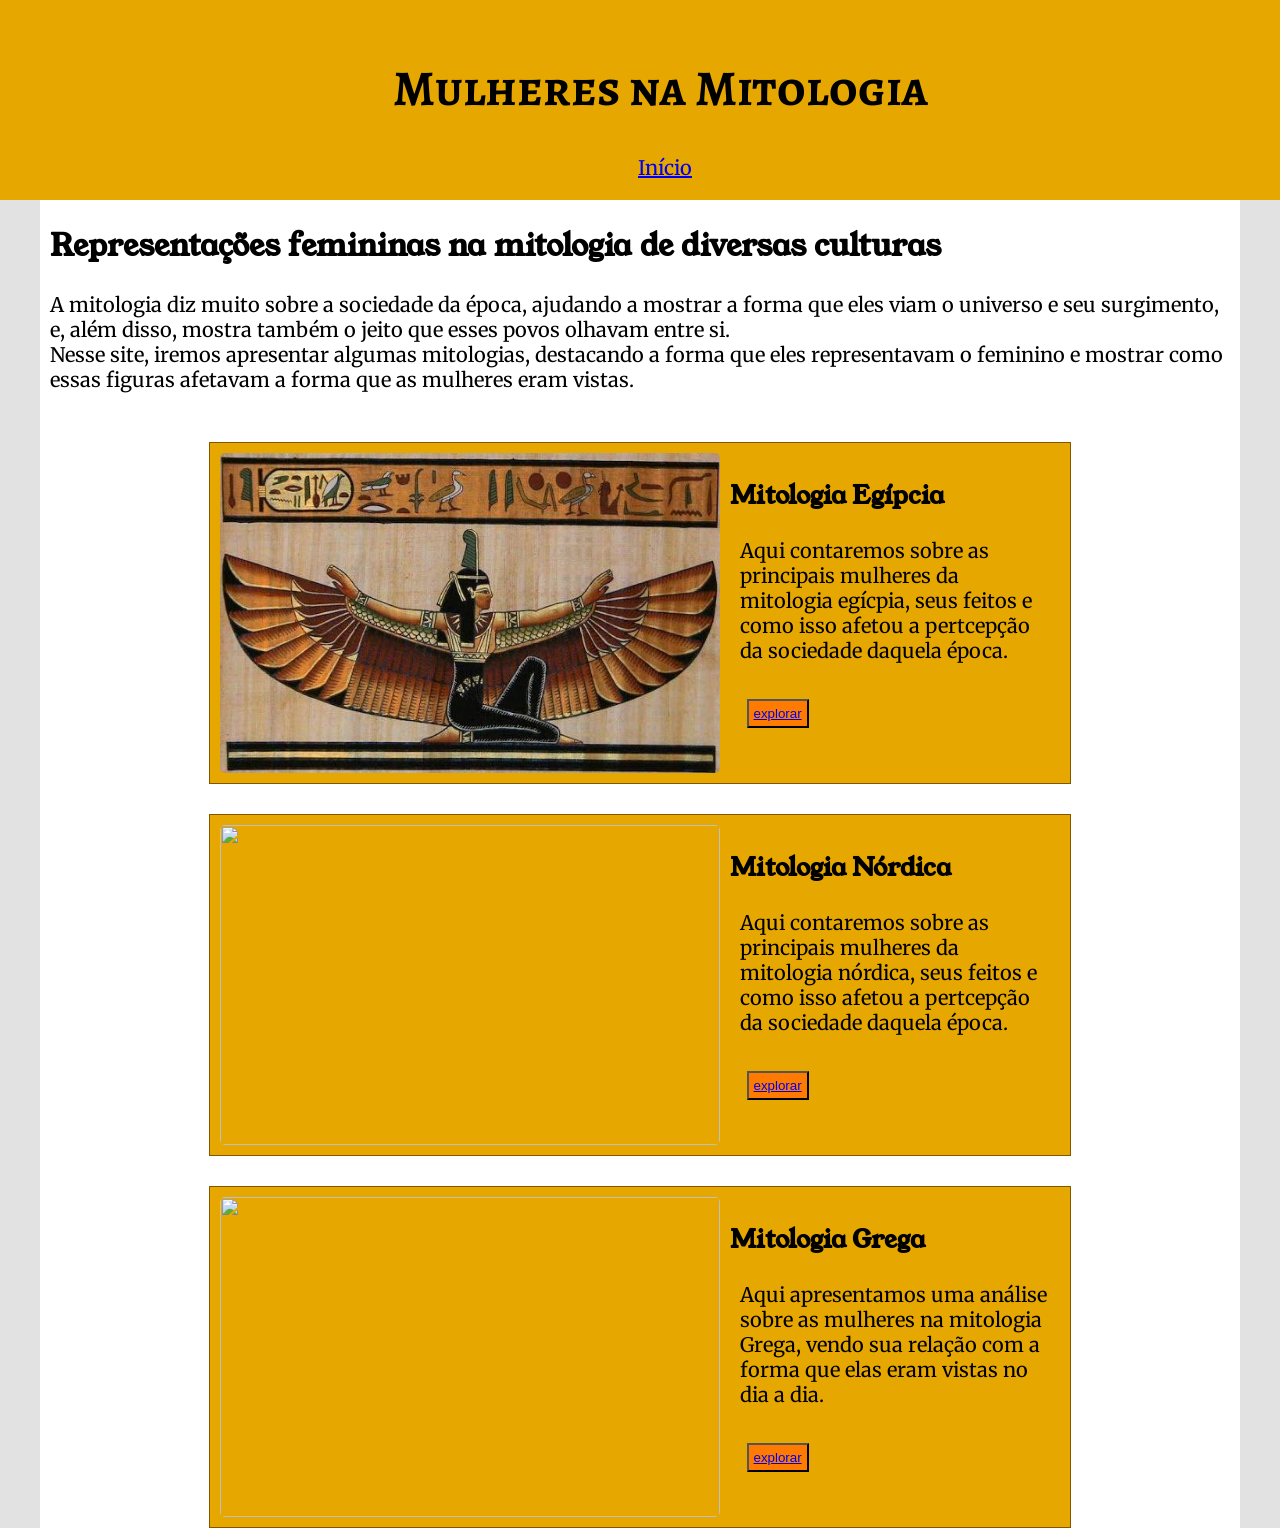
==== index.html @ 595b8f91 "Add files via upload" ====
<!DOCTYPE html>
<html lang="pt-br">

<head>
    <meta charset="UTF-8">
    <meta name="viewport" content="width=device-width, initial-scale=1.0">
    <title>Mulheres na Mitologia</title>
    <link rel="stylesheet" href="css/style.css">
</head>

<body>
    <header>
        <h1>Mulheres na Mitologia</h1>
        <nav>
         <a href="index.html">Início</a>
        </nav>
    </header>
    
    <main>
        <h2>Representações femininas na mitologia de diversas culturas</h2>

        <section>
            <p>
                A mitologia diz muito sobre a sociedade da época, ajudando a mostrar a forma que eles viam o universo e
                seu surgimento, e, além disso, mostra também o jeito que esses povos olhavam entre si.<br>
                Nesse site, iremos apresentar algumas mitologias, destacando a forma que eles representavam o feminino e
                mostrar como essas figuras afetavam a forma que as mulheres eram vistas.
            </p>
        </section>
        <section class="guia">
            <article class="card">

                <img src="img/images.jpg" alt="Maat">
                <div>
                    <h3>Mitologia Egípcia</h3>
                    <p>
                        Aqui contaremos sobre as principais mulheres da mitologia egícpia, seus feitos e como isso
                        afetou a pertcepção da sociedade daquela época.
                    </p>
                    <button><a href="egito.html">explorar</a></button>
                </div>

            </article>

            <article class="card">

                <img src="" alt="">
                <div>
                    <h3>Mitologia Nórdica</h3>
                    <p>
                        Aqui contaremos sobre as principais mulheres da mitologia nórdica, seus feitos e como isso
                        afetou a pertcepção da sociedade daquela época.
                    </p>
                    <button><a href="nordico.html">explorar</a></button>
                </div>

            </article>

            <article class="card">

                <img src="" alt="">
                <div>
                    <h3>Mitologia Grega</h3>
                    <p>
                        Aqui apresentamos uma análise sobre as mulheres na mitologia Grega, vendo sua relação com a
                        forma que elas eram vistas no dia a dia.
                    </p>
                    <button><a href="grecia.html">explorar</a></button>
                </div>

            </article>
        </section>
    </main>
</body>

</html>
---- css/style.css ----
/*Fontes*/
@import url('https://fonts.googleapis.com/css2?family=Alegreya+SC:ital,wght@0,400;0,500;0,700;0,800;0,900;1,400;1,500;1,700;1,800;1,900&display=swap');
@import url('https://fonts.googleapis.com/css2?family=Young+Serif&display=swap');
@import url('https://fonts.googleapis.com/css2?family=Merriweather:ital,opsz,wght@0,18..144,300..900;1,18..144,300..900&display=swap');

/* Interface computador */

body{
    margin: 0px;
    font-family: "Merriweather", sans-serif;
    font-size: 20px;
    background-color: rgb(226, 226, 226);
}

main{
    padding-top: 200px;
    margin-left: 40px;
    margin-right: 40px;
    background-color: white;
}

header{
    display: flex;
    flex-direction: column;
    align-items: center;
    background-color:rgb(230, 168, 0);
    padding: 20px;
    position: fixed;
    width: 100%;
}

nav{
    display: flex;
    background-color: rgb(230, 168, 0);
    padding-left: 10px;
}

h1{
    font-family: "Alegreya sc", sans-serif;
    font-size: 50px;
}

h2{
    font-family: "Young serif", sans-serif;
    margin-left: 10px;
}

h3{
    font-family: "Young serif", sans-serif;
    font-size: 25px;
}

p{
    margin-left: 10px;
    margin-right: 10px;
}

.guia{
    display: flex;
    flex-direction: column;
   align-items: center;
}

.card{
    background-color:rgb(230, 168, 0);
    display: flex;
    padding: 10px;
    margin-top: 30px;
    width: 70%;
    border: 1px groove rgb(133, 86, 0);
}

.card div{
    margin-left: 10px;
}

.card img{
    border: 1px;
    border-radius: 5px;
    width: 500px;
    height: 320px;
}

.card button{
    background-color: rgb(255, 123, 0);
    padding: 5px;
    size: 10px;
    margin-left: 5%;
    margin-top: 5%;
}

/*Grécia*/

.ginicio{
    background-color: rgb(230, 168, 0);
    border: 2px groove rgb(196, 117, 0);
    border-radius: 3px;
}

.gtxt{
    display: flex;
}

.gtxt figure img{
    border-radius: 10px;
}

/* Interface dispositivos pequenos */

@media(max-width: 1024px){
    
    body{
        font-size: 13px;
    }

    main{
        padding-top: 150px;
    }

    h1{
        font-size: 23px;
    }

    h3{
        font-size: 17px;
    }

    .card{
        flex-direction: column;
        width: 70%;
        align-items: center;
    }

    .card img{
        width: 90%;
        height: 70%;
    }

    /* Grécia */

    .gtxt{
        flex-direction: column;
    }

    .pandora{
        width: 100%;
        height: 75%;
    }

}
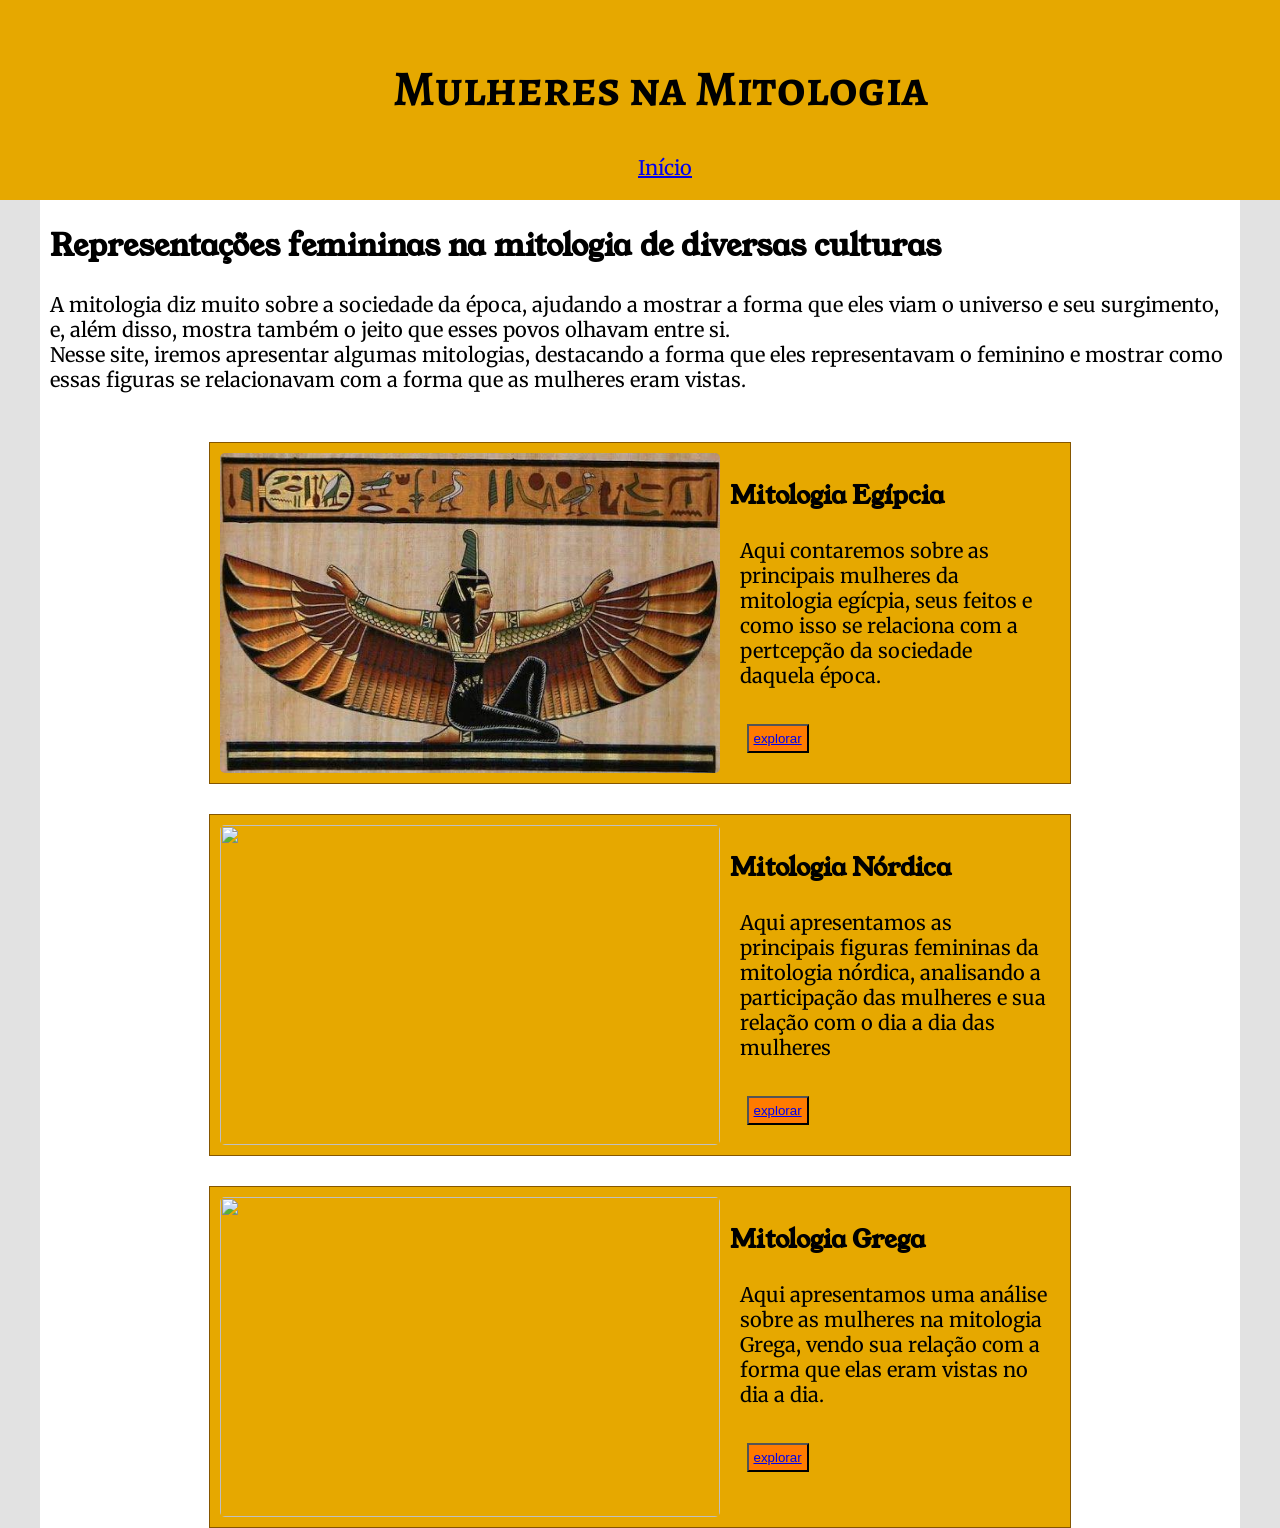
==== commit 1c90f909: "Add favicon and enhance content clarity Added a favicon link and improved text clarity." ====
--- a/index.html
+++ b/index.html
@@ -6,16 +6,17 @@
     <meta name="viewport" content="width=device-width, initial-scale=1.0">
     <title>Mulheres na Mitologia</title>
     <link rel="stylesheet" href="css/style.css">
+    <link rel="icon" href="img/icon.jpg">
 </head>
 
 <body>
     <header>
         <h1>Mulheres na Mitologia</h1>
         <nav>
-         <a href="index.html">Início</a>
+            <a href="index.html">Início</a>
         </nav>
     </header>
-    
+
     <main>
         <h2>Representações femininas na mitologia de diversas culturas</h2>
 
@@ -24,7 +25,7 @@
                 A mitologia diz muito sobre a sociedade da época, ajudando a mostrar a forma que eles viam o universo e
                 seu surgimento, e, além disso, mostra também o jeito que esses povos olhavam entre si.<br>
                 Nesse site, iremos apresentar algumas mitologias, destacando a forma que eles representavam o feminino e
-                mostrar como essas figuras afetavam a forma que as mulheres eram vistas.
+                mostrar como essas figuras se relacionavam com a forma que as mulheres eram vistas.
             </p>
         </section>
         <section class="guia">
@@ -35,7 +36,7 @@
                     <h3>Mitologia Egípcia</h3>
                     <p>
                         Aqui contaremos sobre as principais mulheres da mitologia egícpia, seus feitos e como isso
-                        afetou a pertcepção da sociedade daquela época.
+                        se relaciona com a pertcepção da sociedade daquela época.
                     </p>
                     <button><a href="egito.html">explorar</a></button>
                 </div>
@@ -48,8 +49,8 @@
                 <div>
                     <h3>Mitologia Nórdica</h3>
                     <p>
-                        Aqui contaremos sobre as principais mulheres da mitologia nórdica, seus feitos e como isso
-                        afetou a pertcepção da sociedade daquela época.
+                        Aqui apresentamos as principais figuras femininas da mitologia nórdica, analisando a
+                        participação das mulheres e sua relação com o dia a dia das mulheres
                     </p>
                     <button><a href="nordico.html">explorar</a></button>
                 </div>
@@ -73,4 +74,4 @@
     </main>
 </body>
 
-</html>+</html>
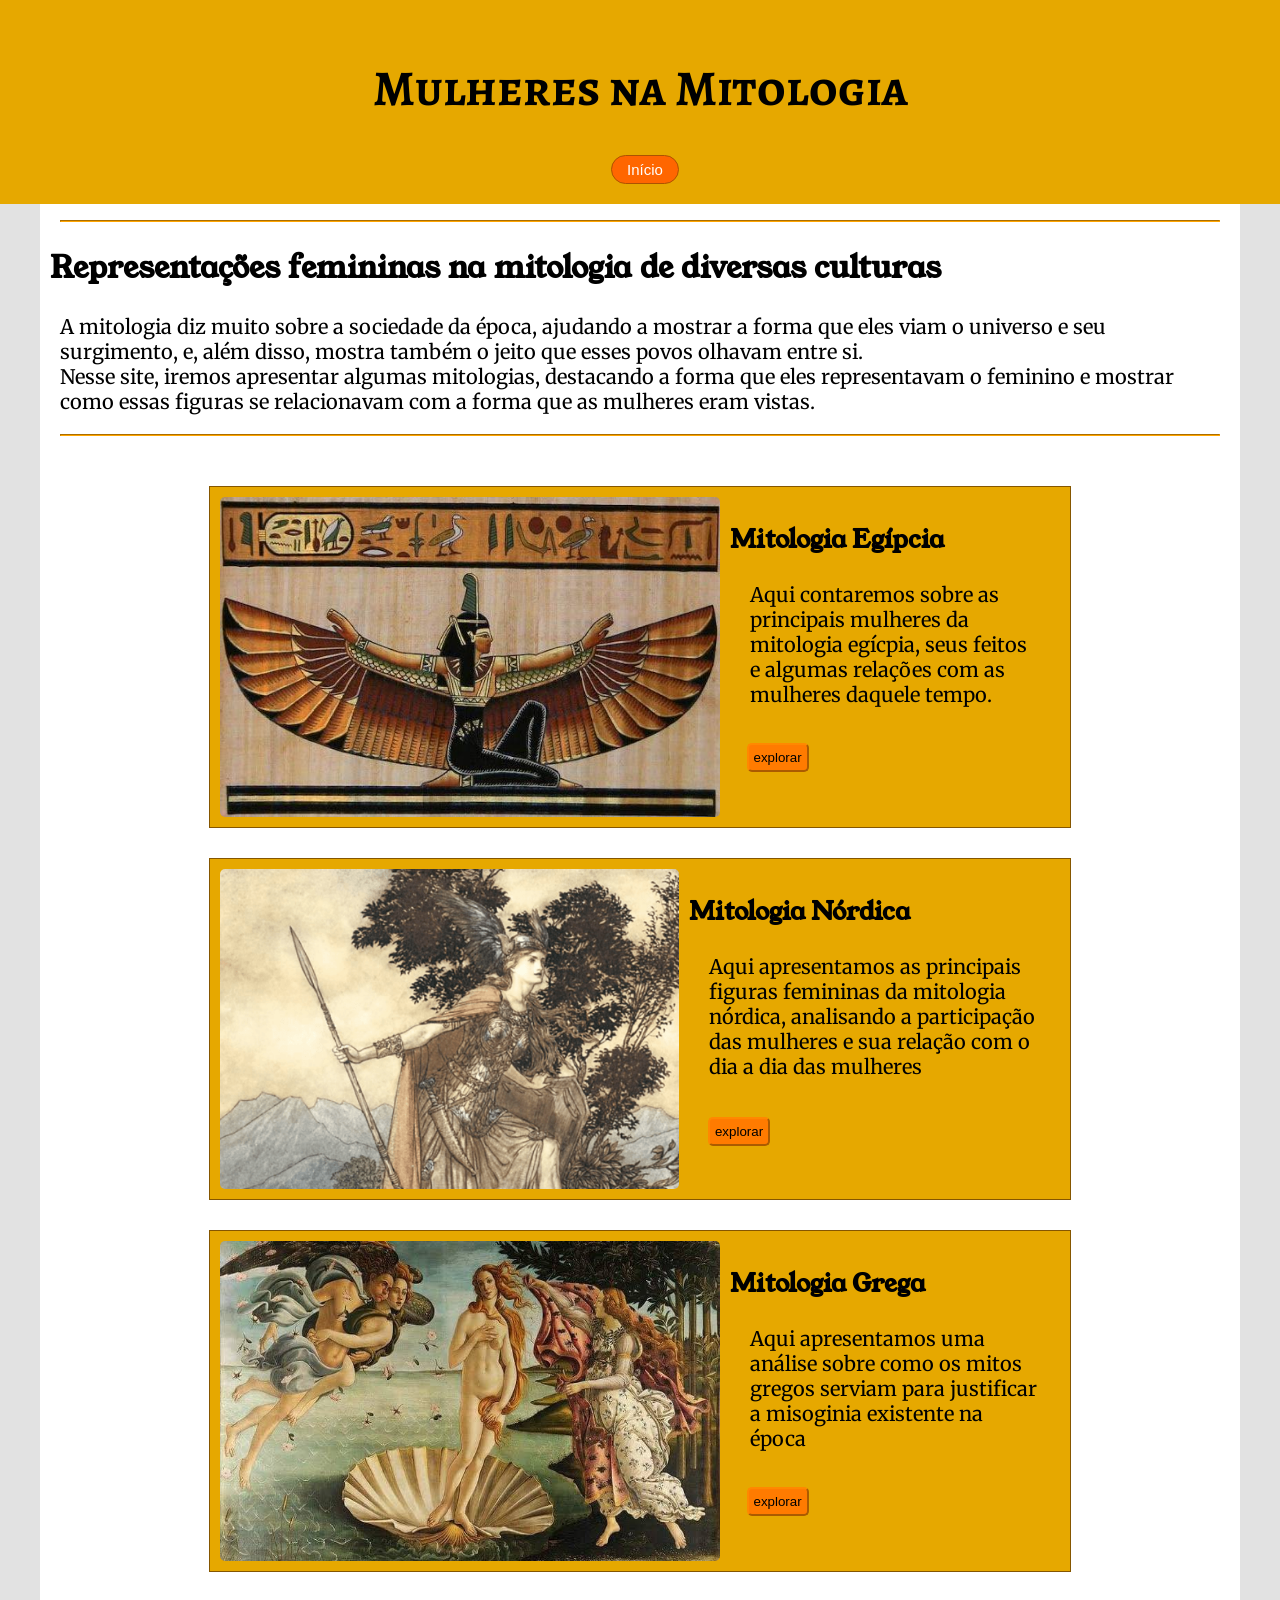
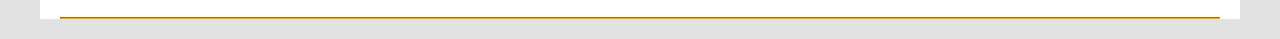
==== commit e419c3ef: "Revise index.html for content and layout improvements Updated content and structure of the index.htm" ====
--- a/index.html
+++ b/index.html
@@ -13,11 +13,14 @@
     <header>
         <h1>Mulheres na Mitologia</h1>
         <nav>
-            <a href="index.html">Início</a>
+            <button><a href="index.html">Início</a></button>
         </nav>
     </header>
 
     <main>
+
+        <hr>
+
         <h2>Representações femininas na mitologia de diversas culturas</h2>
 
         <section>
@@ -28,15 +31,18 @@
                 mostrar como essas figuras se relacionavam com a forma que as mulheres eram vistas.
             </p>
         </section>
+
+        <hr>
+
         <section class="guia">
             <article class="card">
 
-                <img src="img/images.jpg" alt="Maat">
+                <img src="img/images.jpg" alt="Ma'at, deusa egípcia da justiça">
                 <div>
                     <h3>Mitologia Egípcia</h3>
                     <p>
-                        Aqui contaremos sobre as principais mulheres da mitologia egícpia, seus feitos e como isso
-                        se relaciona com a pertcepção da sociedade daquela época.
+                        Aqui contaremos sobre as principais mulheres da mitologia egícpia, seus feitos e algumas
+                        relações com as mulheres daquele tempo.
                     </p>
                     <button><a href="egito.html">explorar</a></button>
                 </div>
@@ -45,7 +51,7 @@
 
             <article class="card">
 
-                <img src="" alt="">
+                <img src="img/brunilda.png" alt="Brunhild">
                 <div>
                     <h3>Mitologia Nórdica</h3>
                     <p>
@@ -59,18 +65,22 @@
 
             <article class="card">
 
-                <img src="" alt="">
+                <img src="img/afrodite.jpg" alt="Afrodite, deusa grega do amor">
                 <div>
                     <h3>Mitologia Grega</h3>
                     <p>
-                        Aqui apresentamos uma análise sobre as mulheres na mitologia Grega, vendo sua relação com a
-                        forma que elas eram vistas no dia a dia.
+                        Aqui apresentamos uma análise sobre como os mitos gregos serviam para justificar a misoginia
+                        existente na época
                     </p>
                     <button><a href="grecia.html">explorar</a></button>
                 </div>
 
             </article>
         </section>
+
+        <br>
+        <hr>
+
     </main>
 </body>
 
--- a/css/style.css
+++ b/css/style.css
@@ -24,8 +24,12 @@
     flex-direction: column;
     align-items: center;
     background-color:rgb(230, 168, 0);
-    padding: 20px;
+    padding-top: 20px;
+    padding-bottom: 20px;
     position: fixed;
+    top: 0;
+    left: 0;
+    right: 0;
     width: 100%;
 }
 
@@ -33,6 +37,21 @@
     display: flex;
     background-color: rgb(230, 168, 0);
     padding-left: 10px;
+}
+
+nav button{
+    font-size: 15px;
+    padding: 5px;
+    padding-left: 15px;
+    padding-right: 15px;
+    border-radius: 15px;
+    background-color: rgb(255, 102, 0);
+    border: 1px groove rgb(172, 83, 0);
+}
+
+nav button a{
+    text-decoration: none;
+    color: rgb(255, 255, 255);
 }
 
 h1{
@@ -51,8 +70,13 @@
 }
 
 p{
-    margin-left: 10px;
-    margin-right: 10px;
+    margin-left: 20px;
+    margin-right: 20px;
+}
+
+hr{
+    border-color: orange;
+    margin: 20px;
 }
 
 .guia{
@@ -87,6 +111,30 @@
     size: 10px;
     margin-left: 5%;
     margin-top: 5%;
+    border-color: rgb(255, 136, 0);
+    border-radius: 5px;
+}
+
+.card button a{
+    color: rgb(0, 0, 0);
+    text-decoration: none;
+}
+
+.txt{
+    display: flex;
+}
+
+.txt figure{
+    width: 50%;
+    height: auto;
+    min-width: 200px;
+}
+
+.txt figure img{
+    border-radius: 10px;
+    width: 100%;
+    max-width: 600px;
+    height: auto;
 }
 
 /*Grécia*/
@@ -136,6 +184,11 @@
         height: 70%;
     }
 
+    .txt{
+        flex-direction: column;
+        align-items: center;
+    }
+
     /* Grécia */
 
     .gtxt{
@@ -147,4 +200,4 @@
         height: 75%;
     }
 
-}+}
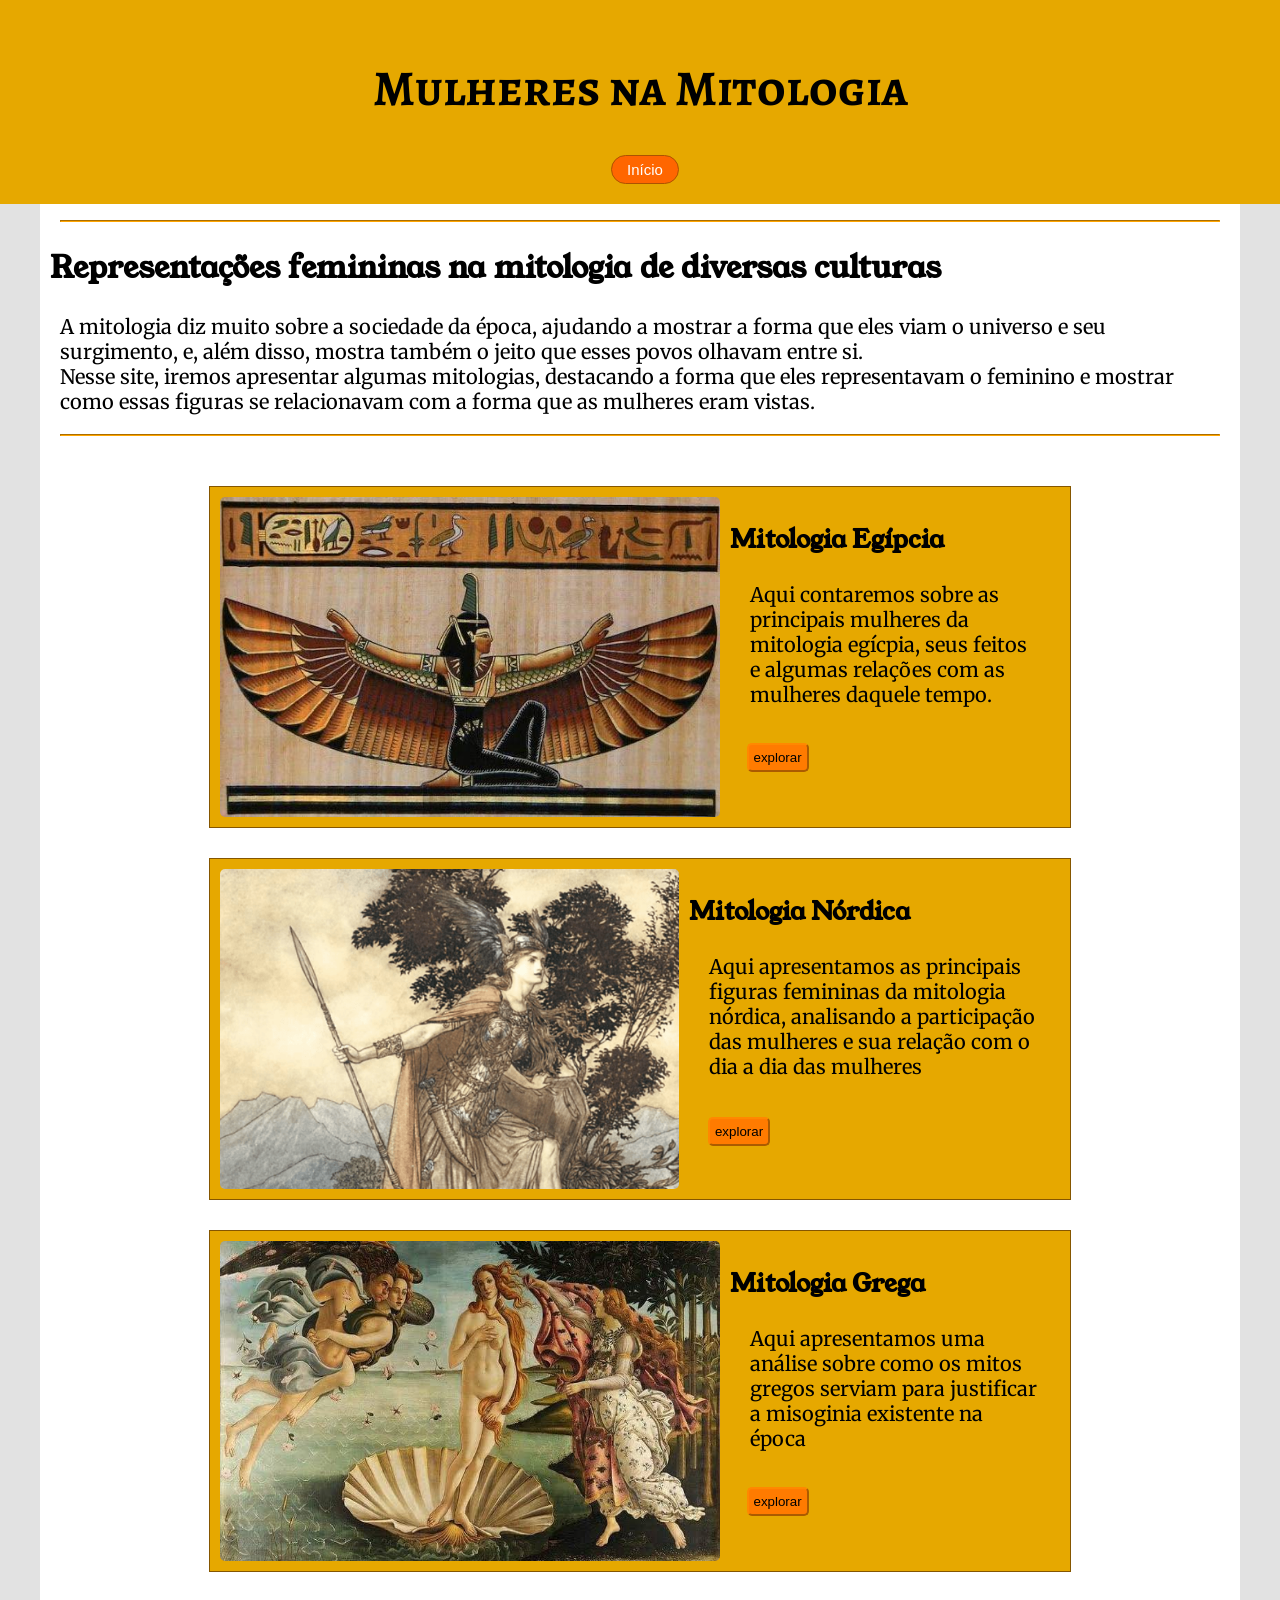
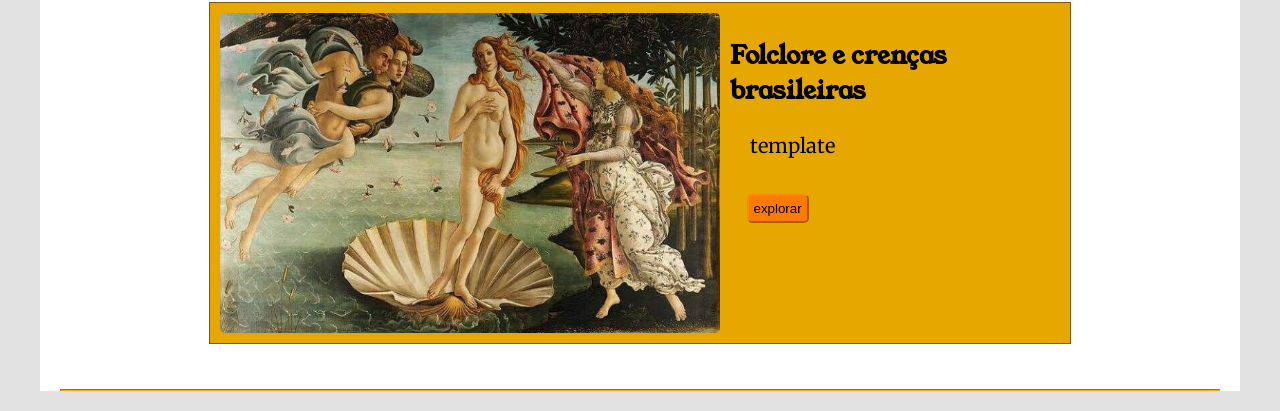
==== commit c028374b: "Atualizar o index.html" ====
--- a/index.html
+++ b/index.html
@@ -75,6 +75,19 @@
                     <button><a href="grecia.html">explorar</a></button>
                 </div>
 
+            </article>
+
+<article class="card">
+
+                <img src="img/afrodite.jpg" alt="Afrodite, deusa grega do amor">
+                <div>
+                    <h3>Folclore e crenças brasileiras</h3>
+                    <p>
+                      template
+                    </p>
+                    <button><a href="brasil.html">explorar</a></button>
+                </div>
+
             </article>
         </section>
 
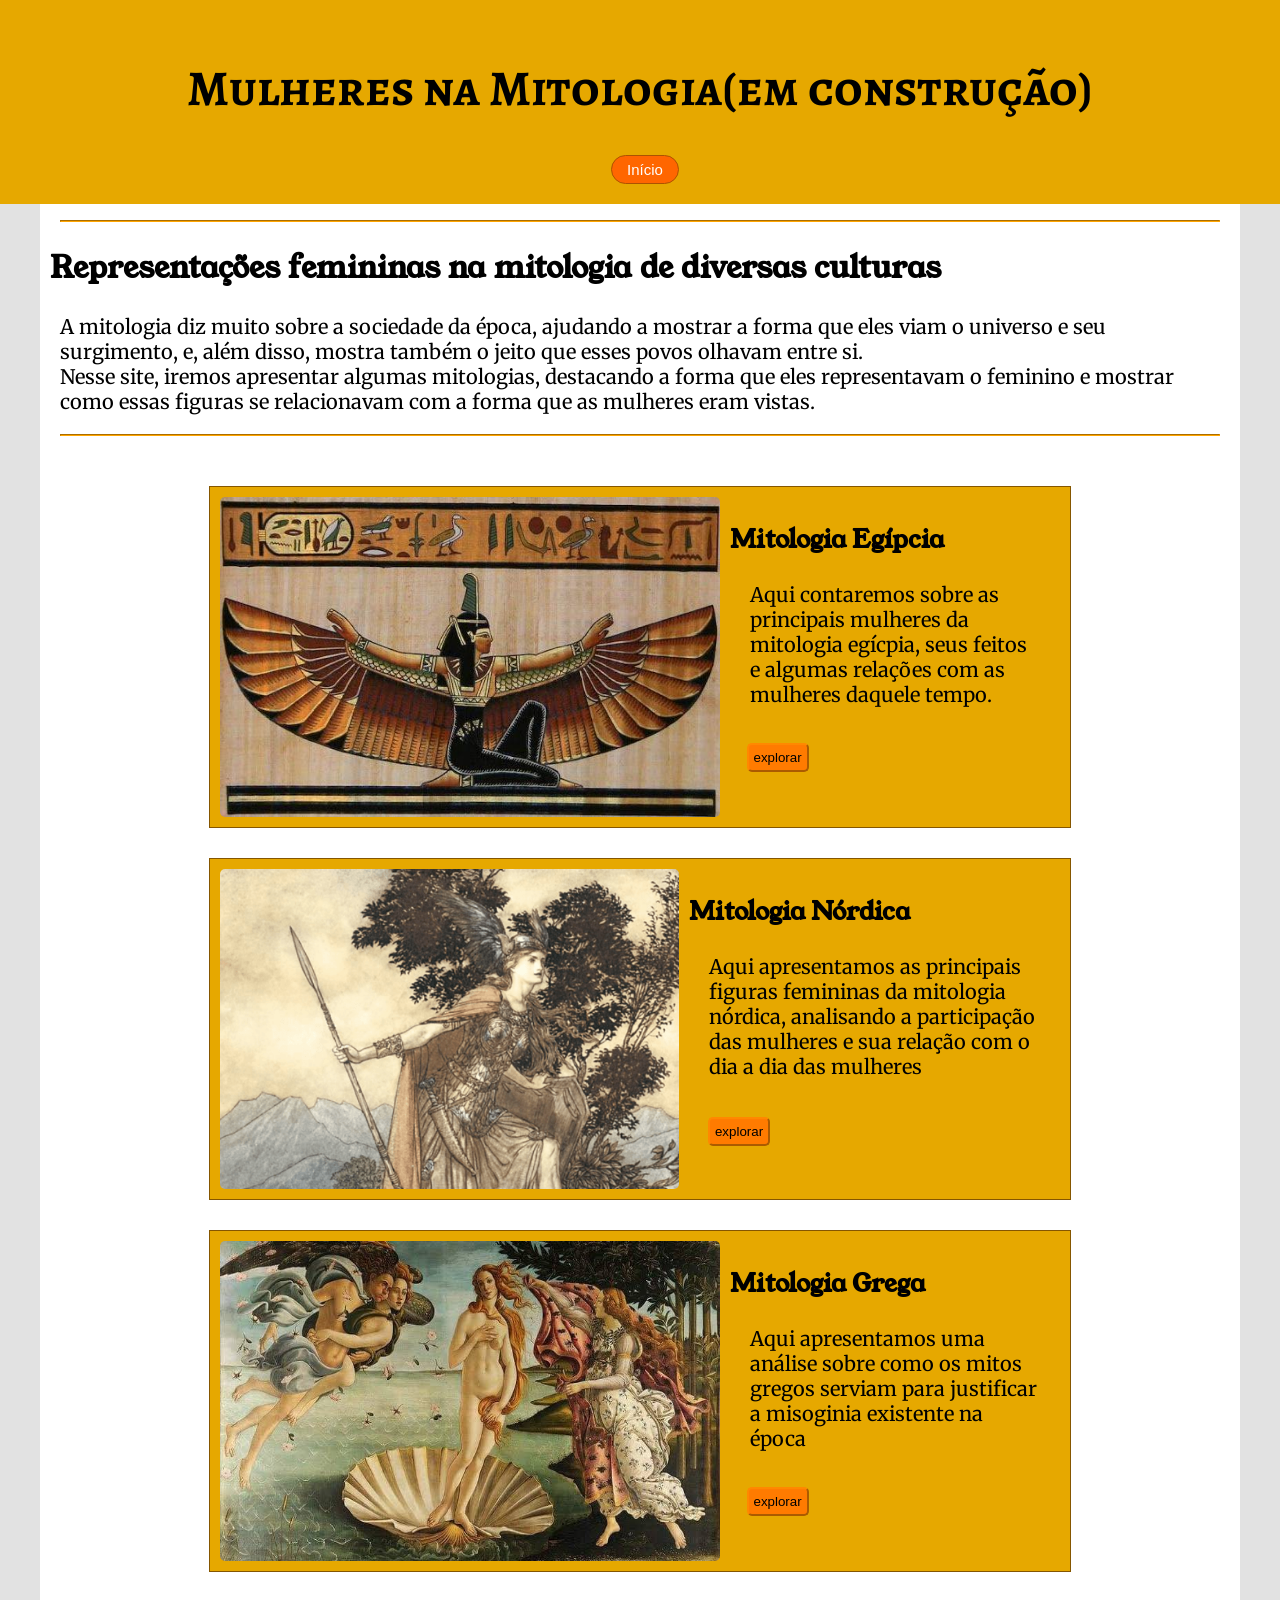
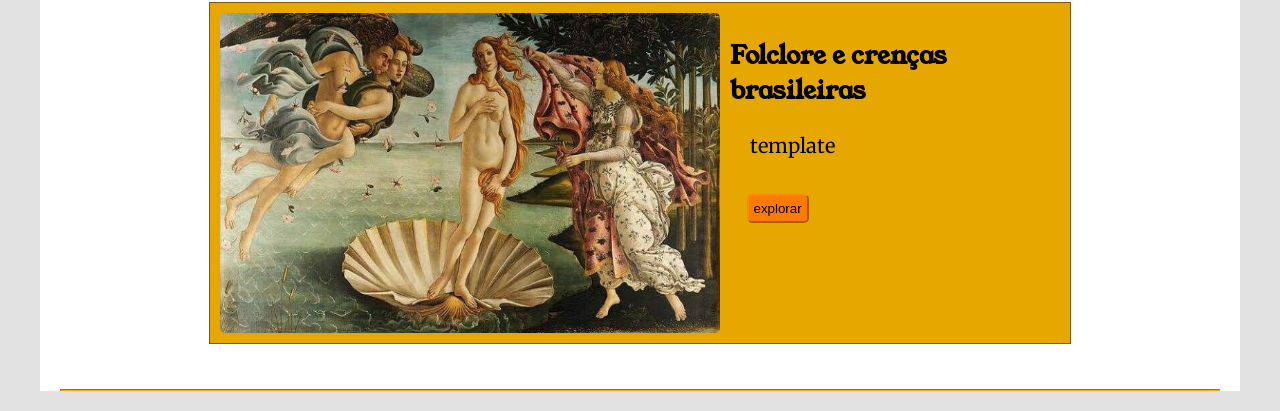
==== commit cf9bea36: "Atualizar o index.html" ====
--- a/index.html
+++ b/index.html
@@ -11,7 +11,7 @@
 
 <body>
     <header>
-        <h1>Mulheres na Mitologia</h1>
+        <h1>Mulheres na Mitologia(em construção)</h1>
         <nav>
             <button><a href="index.html">Início</a></button>
         </nav>
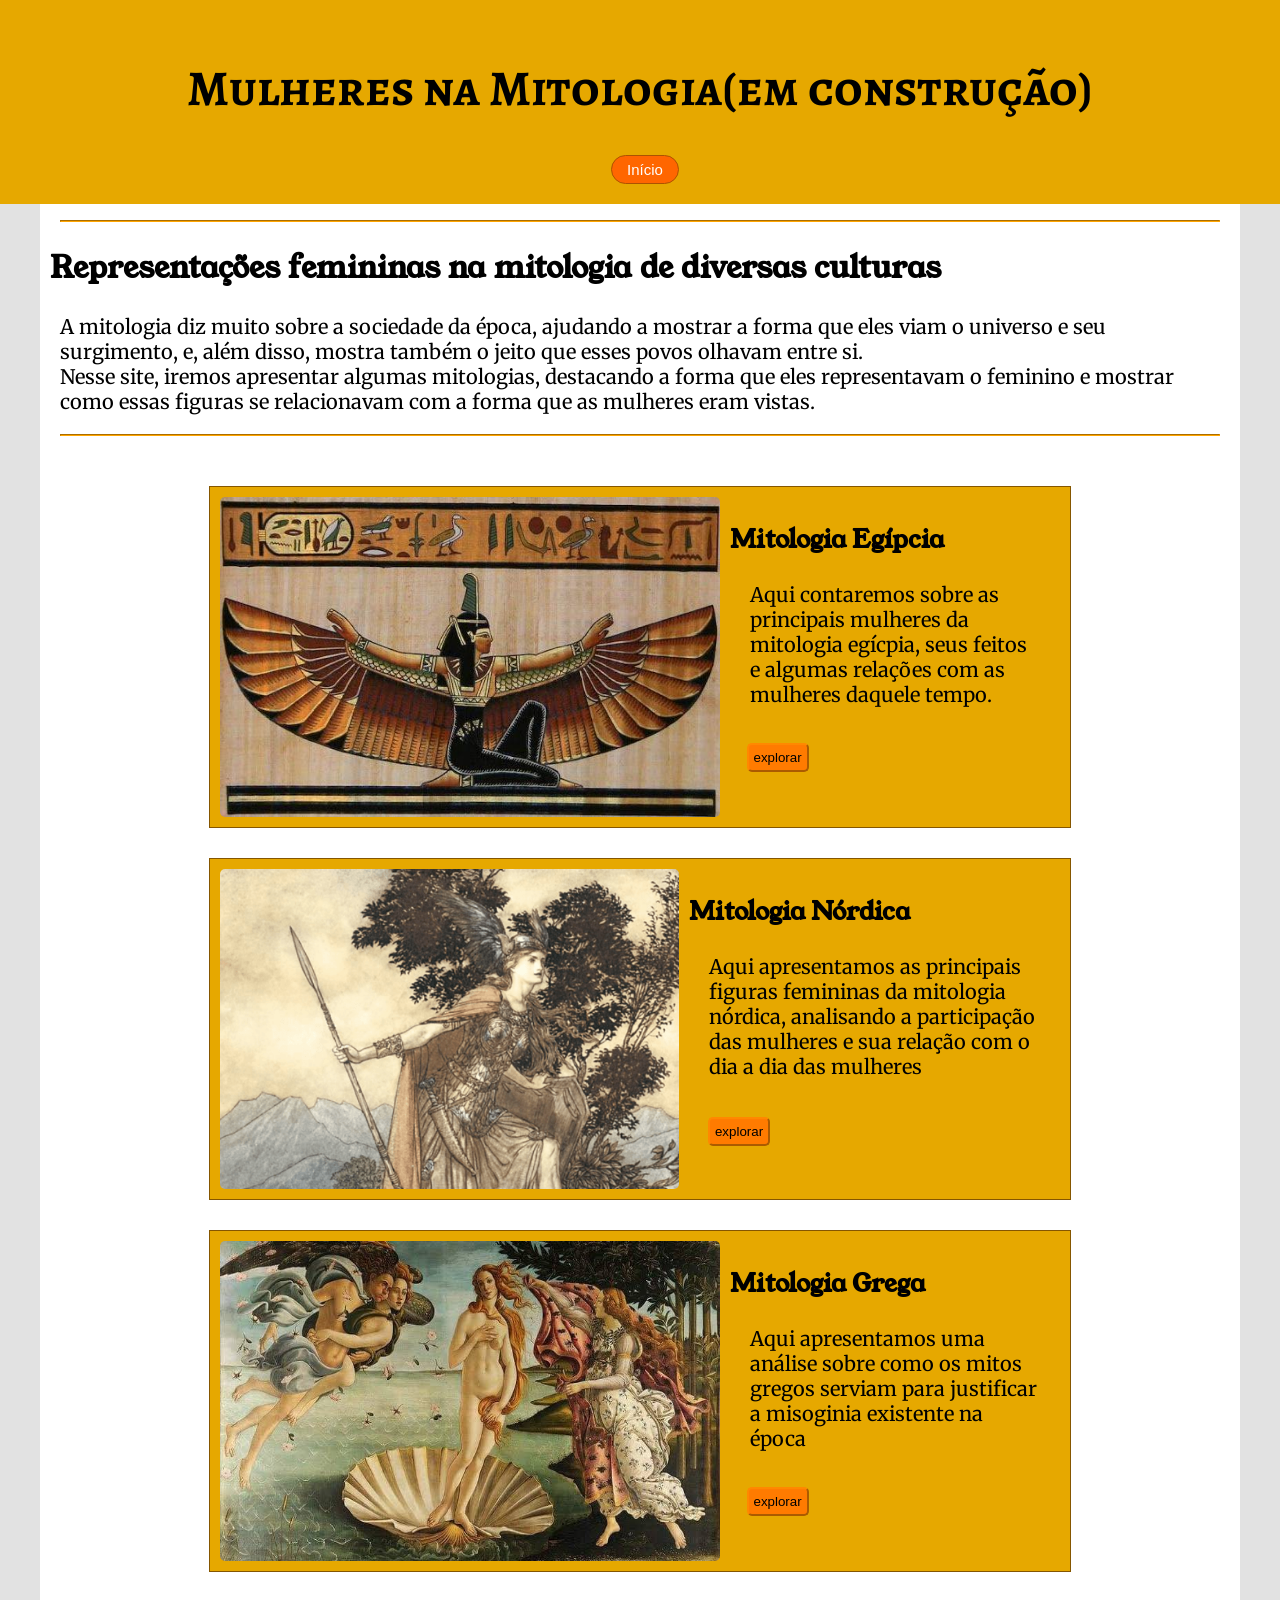
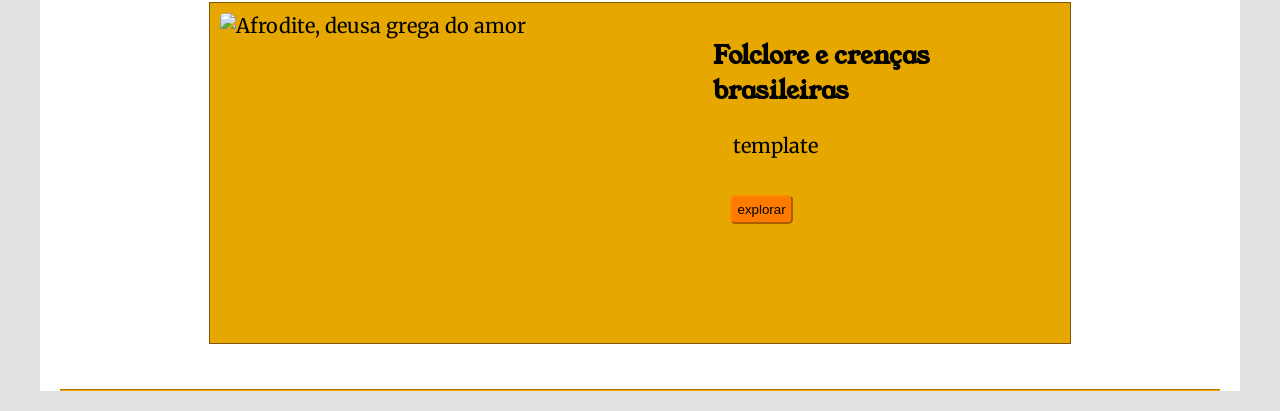
==== commit d396942a: "Atualizar o index.html" ====
--- a/index.html
+++ b/index.html
@@ -79,7 +79,7 @@
 
 <article class="card">
 
-                <img src="img/afrodite.jpg" alt="Afrodite, deusa grega do amor">
+                <img src="" alt="Afrodite, deusa grega do amor">
                 <div>
                     <h3>Folclore e crenças brasileiras</h3>
                     <p>
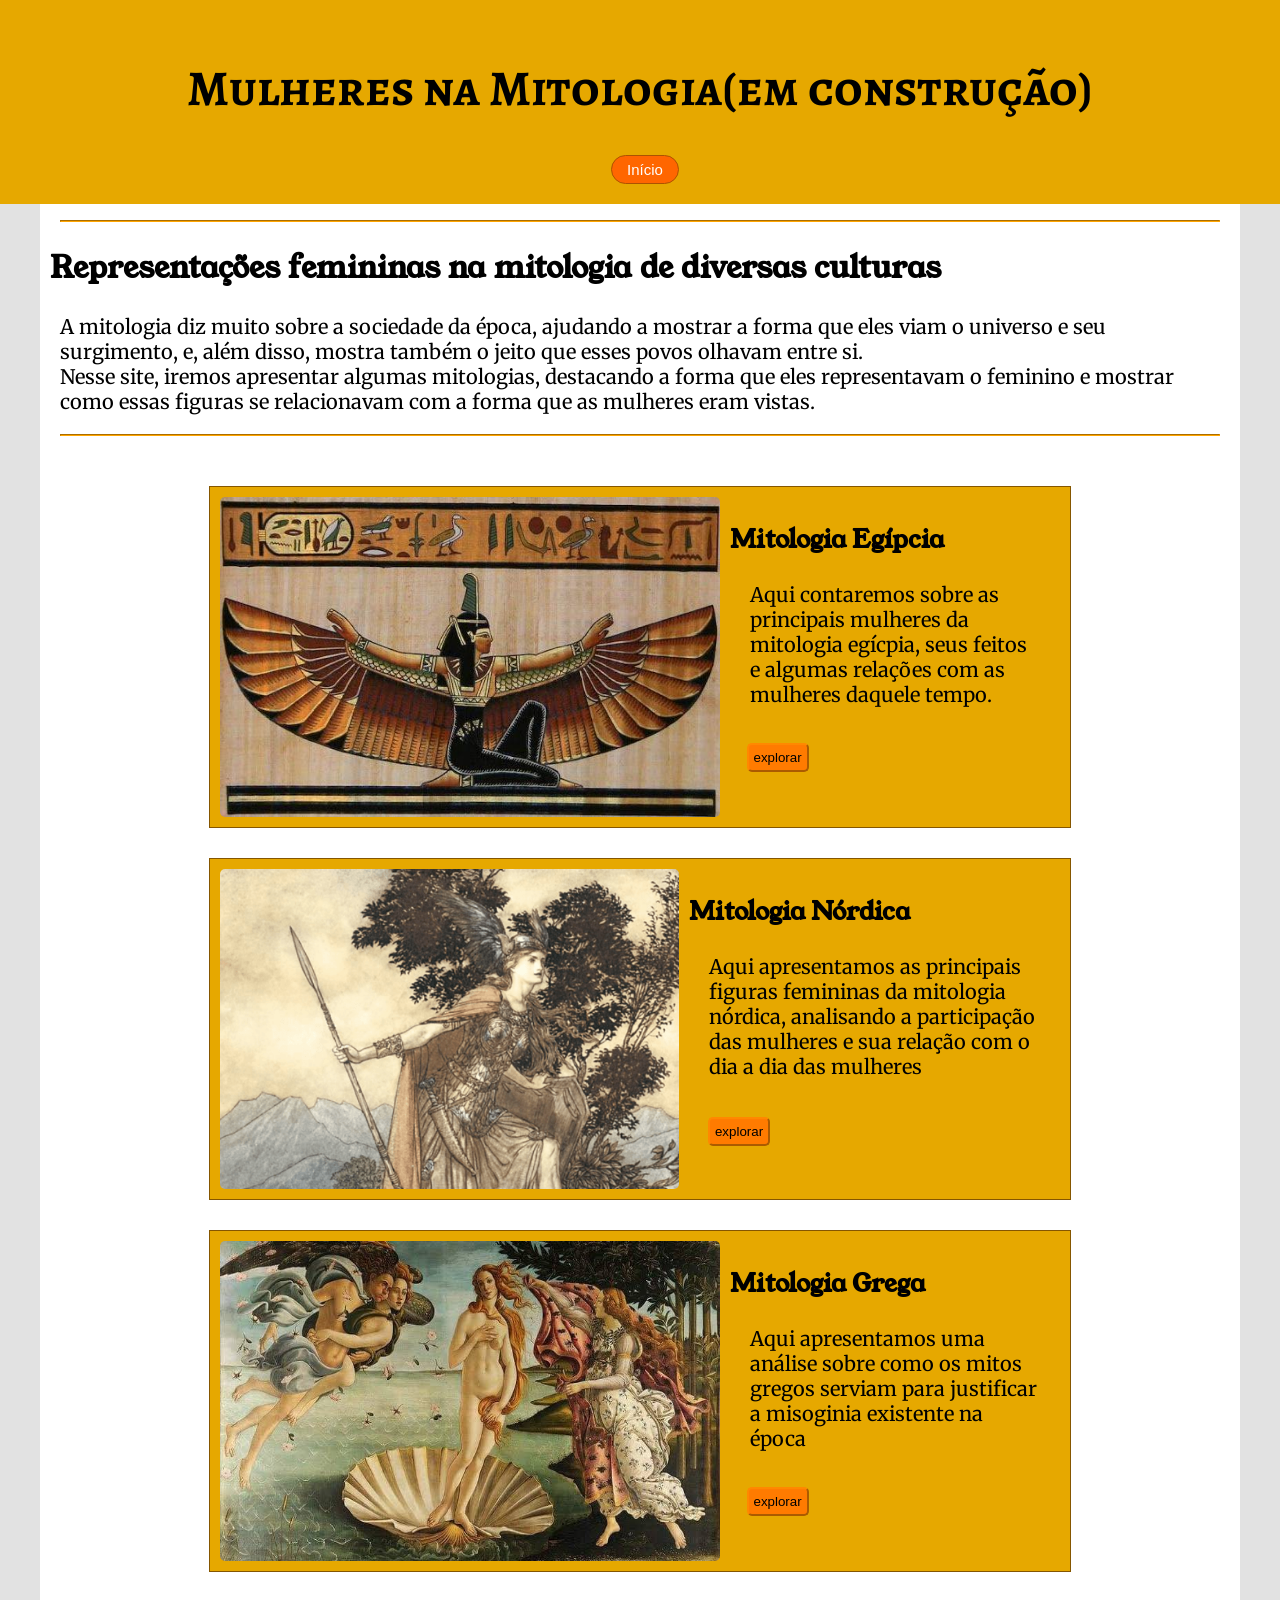
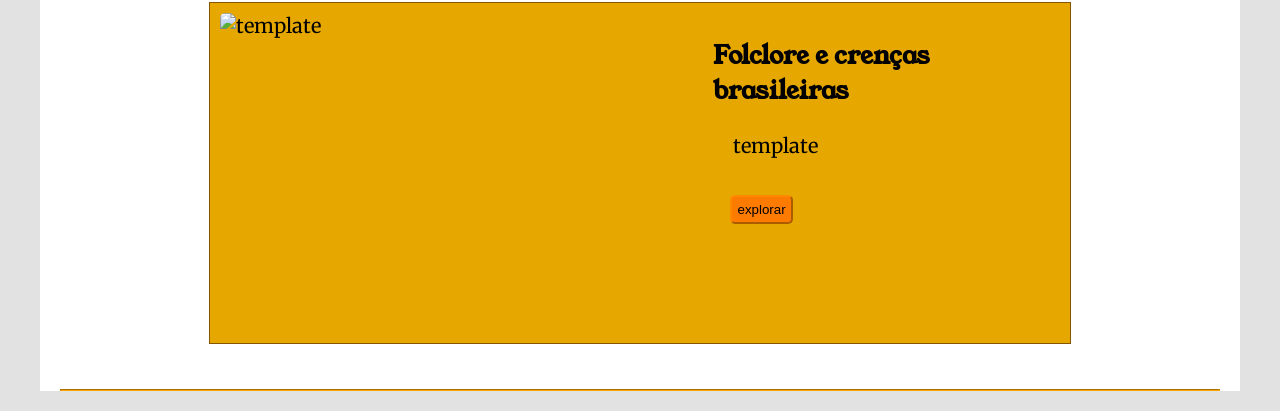
==== commit f832505f: "Atualizar o index.html" ====
--- a/index.html
+++ b/index.html
@@ -79,7 +79,7 @@
 
 <article class="card">
 
-                <img src="" alt="Afrodite, deusa grega do amor">
+                <img src="" alt="template">
                 <div>
                     <h3>Folclore e crenças brasileiras</h3>
                     <p>
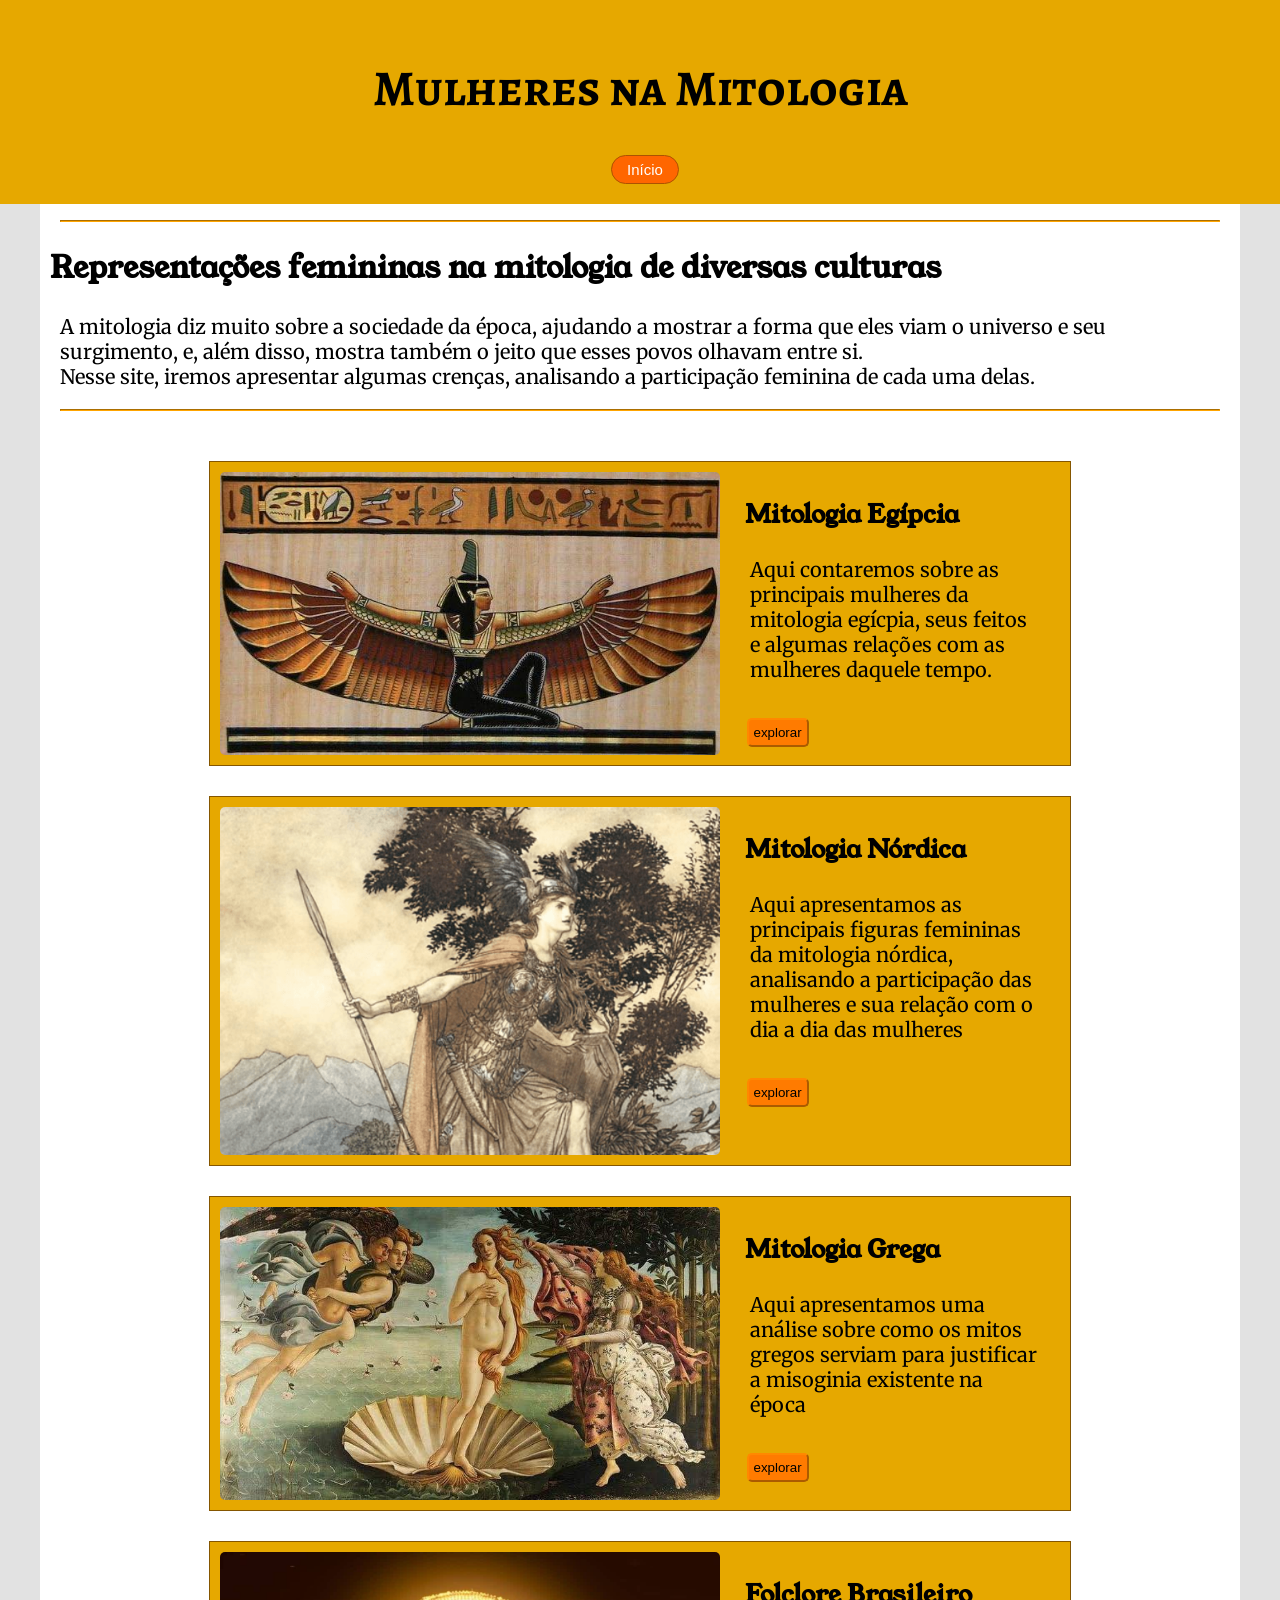
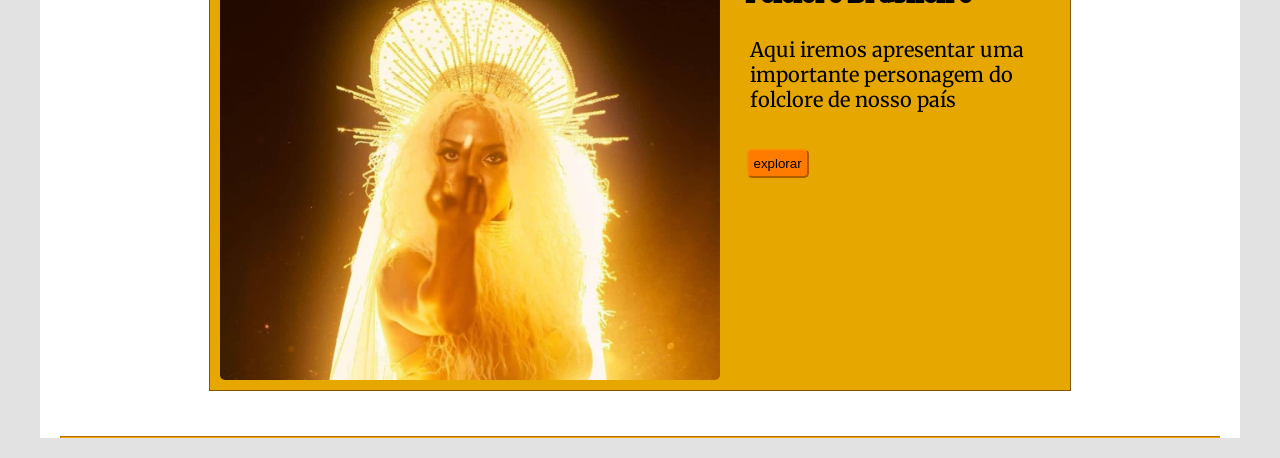
==== commit 652edf01: "Add files via upload" ====
--- a/index.html
+++ b/index.html
@@ -11,7 +11,7 @@
 
 <body>
     <header>
-        <h1>Mulheres na Mitologia(em construção)</h1>
+        <h1>Mulheres na Mitologia</h1>
         <nav>
             <button><a href="index.html">Início</a></button>
         </nav>
@@ -27,8 +27,7 @@
             <p>
                 A mitologia diz muito sobre a sociedade da época, ajudando a mostrar a forma que eles viam o universo e
                 seu surgimento, e, além disso, mostra também o jeito que esses povos olhavam entre si.<br>
-                Nesse site, iremos apresentar algumas mitologias, destacando a forma que eles representavam o feminino e
-                mostrar como essas figuras se relacionavam com a forma que as mulheres eram vistas.
+                Nesse site, iremos apresentar algumas crenças, analisando a participação feminina de cada uma delas.
             </p>
         </section>
 
@@ -75,15 +74,15 @@
                     <button><a href="grecia.html">explorar</a></button>
                 </div>
 
-            </article>
-
-<article class="card">
+            </article>
 
-                <img src="" alt="template">
+            <article class="card">
+
+                <img src="img/mae-do-ouro.jpg" alt="Mãe-do-Ouro">
                 <div>
-                    <h3>Folclore e crenças brasileiras</h3>
+                    <h3>Folclore Brasileiro</h3>
                     <p>
-                      template
+                        Aqui iremos apresentar uma importante personagem do folclore de nosso país
                     </p>
                     <button><a href="brasil.html">explorar</a></button>
                 </div>
@@ -97,4 +96,4 @@
     </main>
 </body>
 
-</html>
+</html>
--- a/css/style.css
+++ b/css/style.css
@@ -67,6 +67,7 @@
 h3{
     font-family: "Young serif", sans-serif;
     font-size: 25px;
+    margin-left: 15px;
 }
 
 p{
@@ -102,7 +103,7 @@
     border: 1px;
     border-radius: 5px;
     width: 500px;
-    height: 320px;
+    height: auto;
 }
 
 .card button{
@@ -137,20 +138,15 @@
     height: auto;
 }
 
-/*Grécia*/
-
-.ginicio{
-    background-color: rgb(230, 168, 0);
-    border: 2px groove rgb(196, 117, 0);
-    border-radius: 3px;
+.art{
+    display: flex;
+    flex-direction: column;
+    align-items: center;
 }
 
-.gtxt{
-    display: flex;
-}
-
-.gtxt figure img{
-    border-radius: 10px;
+.fig img{
+    width: 100%;
+    height: auto;
 }
 
 /* Interface dispositivos pequenos */
@@ -189,15 +185,4 @@
         align-items: center;
     }
 
-    /* Grécia */
-
-    .gtxt{
-        flex-direction: column;
-    }
-
-    .pandora{
-        width: 100%;
-        height: 75%;
-    }
-
-}
+}
